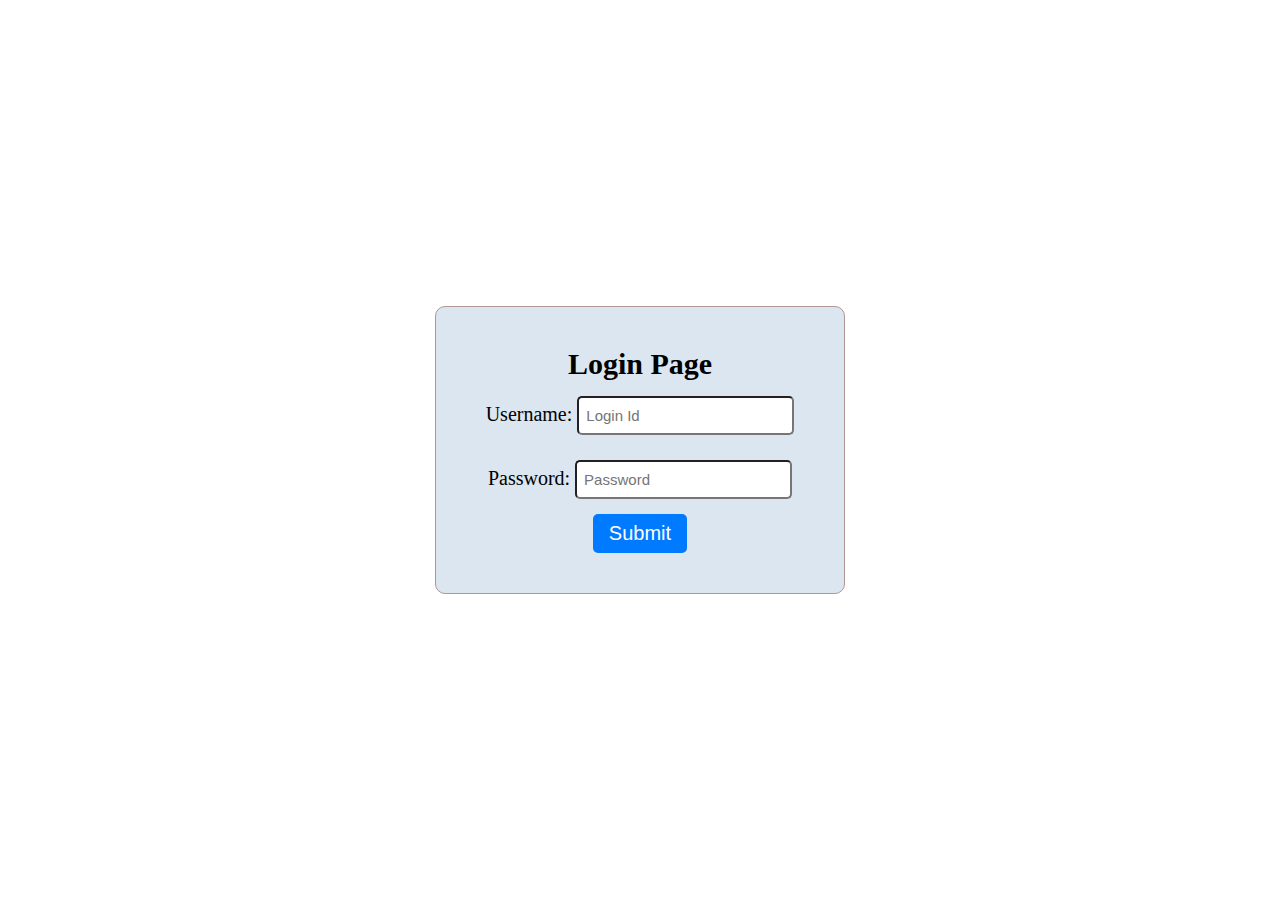
==== src/main/resources/static/index.html @ d97c74a9 "code changes" ====
<!DOCTYPE html>
<html lang="en">
<head>
    <meta charset="UTF-8">
    <meta name="viewport" content="width=device-width, initial-scale=1.0">
    <title>Document</title>

    <link rel="stylesheet" href="./style.css">
    <link rel="stylesheet" href="https://cdnjs.cloudflare.com/ajax/libs/font-awesome/6.5.1/css/all.min.css" integrity="sha512-DTOQO9RWCH3ppGqcWaEA1BIZOC6xxalwEsw9c2QQeAIftl+Vegovlnee1c9QX4TctnWMn13TZye+giMm8e2LwA==" crossorigin="anonymous" referrerpolicy="no-referrer" />
</head>
</head>
<body>
<section class="login-page">
    <form class="login">
        <h2>Login Page</h2>
        <div class="username">
            <label for="username">Username:</label>
            <input type="text" required id="username" placeholder="Login Id", autocomplete="on">
        </div>
        <div class="password">
            <label for="password">Password:</label>
            <input type="password" required id="password" placeholder="Password", autocomplete="on">
        </div>
        <button type="submit" onclick="getUsername()">Submit</button>
    </form>
</section>
<script>
        async function getUsername(){


           try{

            const res = await fetch(`http://localhost:8080/welcome`, {
            method: "GET",
            headers: {
                'Content-Type': 'application/json'
            },
        });
            const data = await res.json();

            window.location.href = "./table.html";
       }
       catch(err) {
          console.log(err)
          window.location.href = "./table.html";
       }
    }
    </script>
</body>
</html>
---- src/main/resources/static/style.css ----
* {
  padding: 0;
  margin: 0;
}

.login-page {
  display: flex;
  align-items: center;
  justify-content: center;
  height: 100vh;
  width: 100vw;
}

.login {
    display: flex;
    align-items: center;
    justify-content: center;
    flex-direction: column;
    gap: 5px;
    width: fit-content;
    border: 1px solid rgb(177, 150, 150);
    padding: 40px;
    border-radius: 10px;
    font-size: 20px;
    background-color: #dbe6f1;

}

.login>div {
    margin: 10px;
}

.login button {
    padding: 8px 16px;
    border-radius: 5px;
    background-color: #007AFF;
    color: white;
    border: none;
    font-size: 20px;
    cursor: pointer;
}

.login input {
    padding: 5px 7px;
    height: 25px;
    font-size: 15px;
    font-weight: 500;
    border-radius: 5px;
}

.login button:active {
    transform: scale(1.1);
}
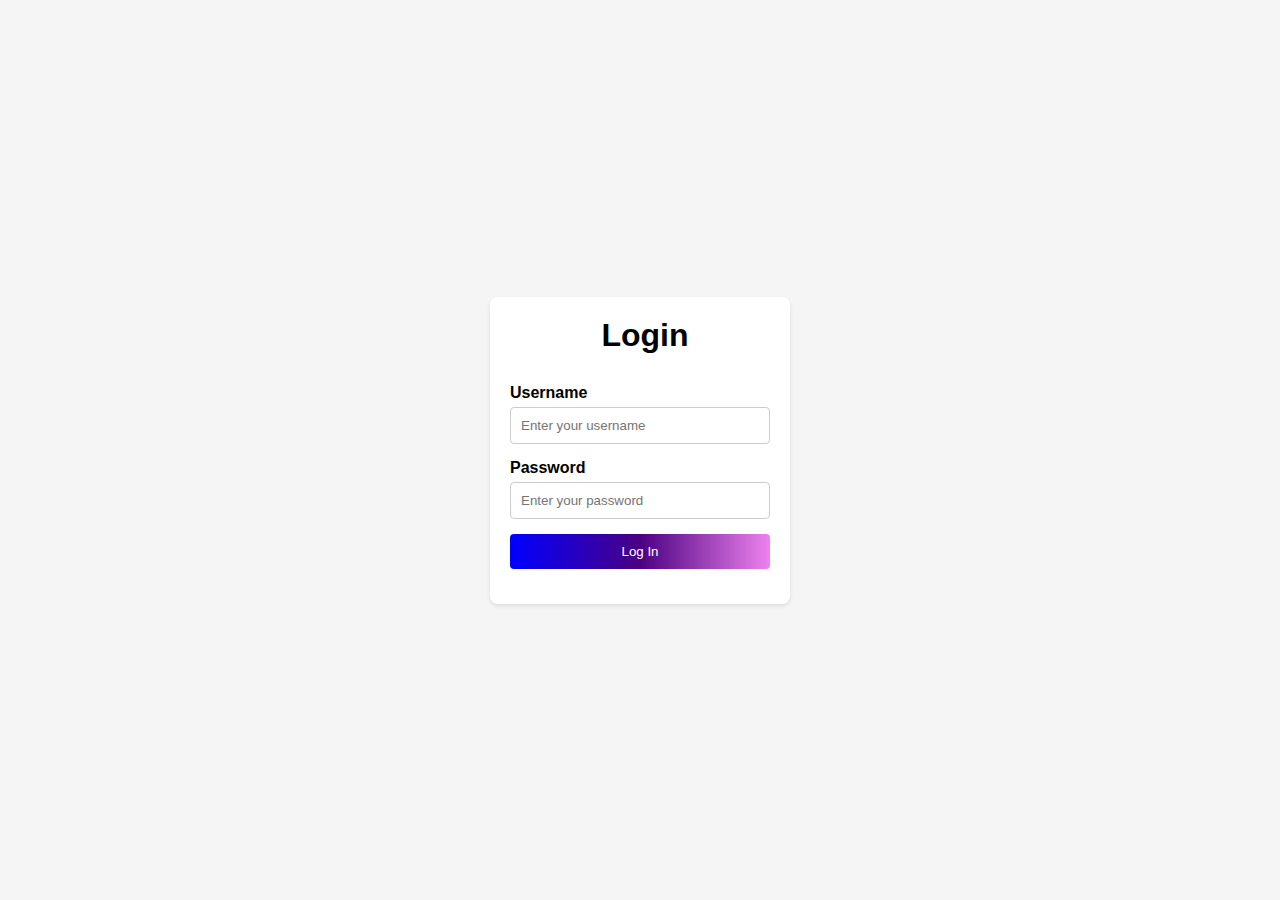
==== commit 0b6ff7d2: "removed remote service" ====
--- a/src/main/resources/static/index.html
+++ b/src/main/resources/static/index.html
@@ -3,48 +3,91 @@
 <head>
     <meta charset="UTF-8">
     <meta name="viewport" content="width=device-width, initial-scale=1.0">
-    <title>Document</title>
+    <title>Login Page</title>
+    <link rel="stylesheet" href="styles.css">
+    <link rel="stylesheet" href="https://cdnjs.cloudflare.com/ajax/libs/font-awesome/6.5.1/css/all.min.css" integrity="sha512-DTOQO9RWCH3ppGqcWaEA1BIZOC6xxalwEsw9c2QQeAIftl+Vegovlnee1c9QX4TctnWMn13TZye+giMm8e2LwA==" crossorigin="anonymous" referrerpolicy="no-referrer" />
 
-    <link rel="stylesheet" href="./style.css">
-    <link rel="stylesheet" href="https://cdnjs.cloudflare.com/ajax/libs/font-awesome/6.5.1/css/all.min.css" integrity="sha512-DTOQO9RWCH3ppGqcWaEA1BIZOC6xxalwEsw9c2QQeAIftl+Vegovlnee1c9QX4TctnWMn13TZye+giMm8e2LwA==" crossorigin="anonymous" referrerpolicy="no-referrer" />
-</head>
 </head>
 <body>
-<section class="login-page">
-    <form class="login">
-        <h2>Login Page</h2>
-        <div class="username">
-            <label for="username">Username:</label>
-            <input type="text" required id="username" placeholder="Login Id", autocomplete="on">
+<div class="login-container">
+    <h1>Login</h1>
+    <form class="login-form">
+
+        <div class="form-group">
+            <label for="username">Username</label>
+            <input type="text" id="uname" name="username" placeholder="Enter your username" required>
         </div>
-        <div class="password">
-            <label for="password">Password:</label>
-            <input type="password" required id="password" placeholder="Password", autocomplete="on">
+        <div class="form-group">
+            <label for="password">Password</label>
+            <input type="password" id="pass" name="password" placeholder="Enter your password" required>
         </div>
-        <button type="submit" onclick="getUsername()">Submit</button>
+        <div class="form-group">
+            <input type="submit" id="submit-btn" value="Log In">
+        </div>
     </form>
+</div>
+
+<div class="cutomerList-container">
+    <h1>Customer List</h1>
+
+    <div class="button-list">
+        <button class="add-customer-btn">Add Customer</button>
+        <select name="search" id="search">
+            <option value="all" style="color:gray;">Search by</option>
+            <option value="city">City</option>
+            <option value="first">FirstName</option>
+            <option value="email">Email</option>
+            <option value="phone">Phone</option>
+        </select>
+        <div class="input">
+            <input type="search" id="input" placeholder="FirstName, City, Email, Phone">
+            <i id="fa-search" class="fa fa-search"></i>
+        </div>
+    </div>
+    <table>
+        <thead>
+        <tr>
+            <th>First Name</th>
+            <th>Last Name</th>
+            <th>Address</th>
+            <th>City</th>
+            <th>State</th>
+            <th>Email</th>
+            <th>Phone</th>
+            <th>Action</th>
+        </tr>
+        </thead>
+        <tbody id="tbody"></tbody>
+    </table>
+</div>
+
+<section class="Customer_form">
+    <form id="mern">
+        <div class="close-btn"><i class="fa fa-close"></i></div>
+        <div>
+            <input type="text" id="first" placeholder="First Name" required>
+            <input type="text" id="last" placeholder="Last Name" required>
+        </div>
+        <div>
+            <input type="text" id="street" placeholder="Street" required>
+            <input type="text" id="city" placeholder="City" required>
+        </div>
+        <div>
+            <input type="text" id="address" placeholder="Address" required>
+            <input type="text" id="state" placeholder="State" required>
+        </div>
+        <div>
+            <input type="text" id="email" placeholder="Email" required>
+            <input type="text" id="phone" placeholder="Phone" required>
+        </div>
+        <div>
+            <button class="btn submit-btn add" type="submit">Submit</button>
+            <!-- <button class="btn submit-btn update" type="submit" style="display: none;">Update</button> -->
+        </div>
+    </form>
+
 </section>
-<script>
-        async function getUsername(){
 
-
-           try{
-
-            const res = await fetch(`http://localhost:8080/welcome`, {
-            method: "GET",
-            headers: {
-                'Content-Type': 'application/json'
-            },
-        });
-            const data = await res.json();
-
-            window.location.href = "./table.html";
-       }
-       catch(err) {
-          console.log(err)
-          window.location.href = "./table.html";
-       }
-    }
-    </script>
+<script src="script.js"></script>
 </body>
-</html>+</html>
--- a/src/main/resources/static/styles.css
+++ b/src/main/resources/static/styles.css
@@ -0,0 +1,198 @@
+/* Reset default styles */
+* {
+    margin: 0;
+    padding: 0;
+    box-sizing: border-box;
+}
+
+body {
+    font-family: Arial, sans-serif;
+    background-color: #f5f5f5;
+    display: flex;
+    justify-content: center;
+    align-items: center;
+    height: 100vh;
+}
+
+.login-container {
+    background-color: #ffffff;
+    border-radius: 8px;
+    box-shadow: 0 2px 4px rgba(0, 0, 0, 0.1);
+    padding: 20px;
+    width: 300px;
+    display: block;
+}
+
+.login-container h1 {
+
+    position: relative;
+    left: 5px;
+     margin-bottom: 30px;
+}
+
+.form-group {
+    margin-bottom: 15px;
+}
+
+.form-group label {
+    display: block;
+    font-weight: bold;
+    margin-bottom: 5px;
+}
+
+.form-group input[type="text"],
+.form-group input[type="password"] {
+    width: 100%;
+    padding: 10px;
+    border: 1px solid #ccc;
+    border-radius: 4px;
+}
+
+.form-group input[type="submit"] {
+    width: 100%;
+    color: #ffffff;
+    border: none;
+    padding: 10px;
+    border-radius: 4px;
+    cursor: pointer;
+    background: linear-gradient(to right, blue, indigo, violet);
+    transition: 0.5s;
+}
+
+.form-group input[type="submit"]:hover {
+    background: linear-gradient(to right, blue, violet, indigo);
+}
+
+.cutomerList-container {
+    position: absolute;
+    left: 50px;
+    top: 30px;
+    max-width: 2000px;
+    display: none;
+}
+
+h1 {
+    text-align: center;
+    position: relative;
+    top: 0px;
+    left: 400px;
+}
+
+table {
+    position: relative;
+    width: 100%;
+    border-collapse: collapse;
+    margin-top: 50px;
+}
+
+th, td {
+    padding: 20px;
+    text-align: left;
+    /* border-bottom: 1px solid #979292;
+    border-right: 1px solid rgb(153, 150, 150); */
+}
+
+th {
+    background-color: #e3d6d6;
+}
+
+tr:nth-child(even) {
+    background-color: #e2dddd;
+}
+
+.action-icons {
+    display: flex;
+    justify-content: space-between;
+}
+
+.edit-icon, .delete-icon {
+    color: #ffffff;
+    cursor: pointer;
+}
+
+.button-list {
+    display: flex;
+    align-items: center;
+    gap: 10px; /* Added gap for spacing between elements */
+
+}
+
+button,
+select {
+    height: 35px; /* Adjusted height to 30px */
+    /* Other styles remain unchanged */
+    width: 100px;
+}
+.sync-btn {
+    margin-left: 20px;
+
+}
+
+#input{
+    height: 30px;
+}
+
+.Customer_form {
+    display: none; /* Initially hide the registration form */
+    position: fixed;
+    top: 0;
+    bottom: 0;
+    right: 0;
+    left: 0;
+    /* background-color: rgba(159, 162, 198, 0.548); */
+    background-color: rgba(27, 24, 24, 0.5);
+    align-items: center;
+    justify-content: center;
+    flex-direction: column;
+    z-index: 999; /* Ensure the registration form is above other content */
+}
+
+.Customer_form form {
+    min-width: 50vw;
+    position: relative;
+    background-color: rgba(240, 247, 246, 0.904);
+    padding: 50px;
+    padding-top: 100px;
+    border: 2px solid black;
+}
+
+.Customer_form input {
+    padding: 10px;
+    margin: 10px 20px;
+    min-width: 400px;
+    font-size: 20px;
+    border-radius: 10px;
+    border: 2px solid black;
+}
+
+.Customer_form .btn {
+    background-color: #7f4986;
+    padding: 10px 20px;
+    font-weight: 700;
+    color: white;
+    font-size: 15px;
+    border-radius: 10px;
+    cursor: pointer;
+    margin-top: 50px;
+}
+
+.Customer_form form div:last-child {
+    text-align: right;
+    position: relative;
+    right: 0;
+}
+
+.close-btn {
+    font-size: 30px;
+    position: absolute;
+    top: 5px;
+    right: 10px;
+    cursor: pointer;
+    color: rgb(0,0,0);
+}
+
+.fa-trash,
+.fa-edit,
+.fa-search {
+    cursor: pointer;
+}
